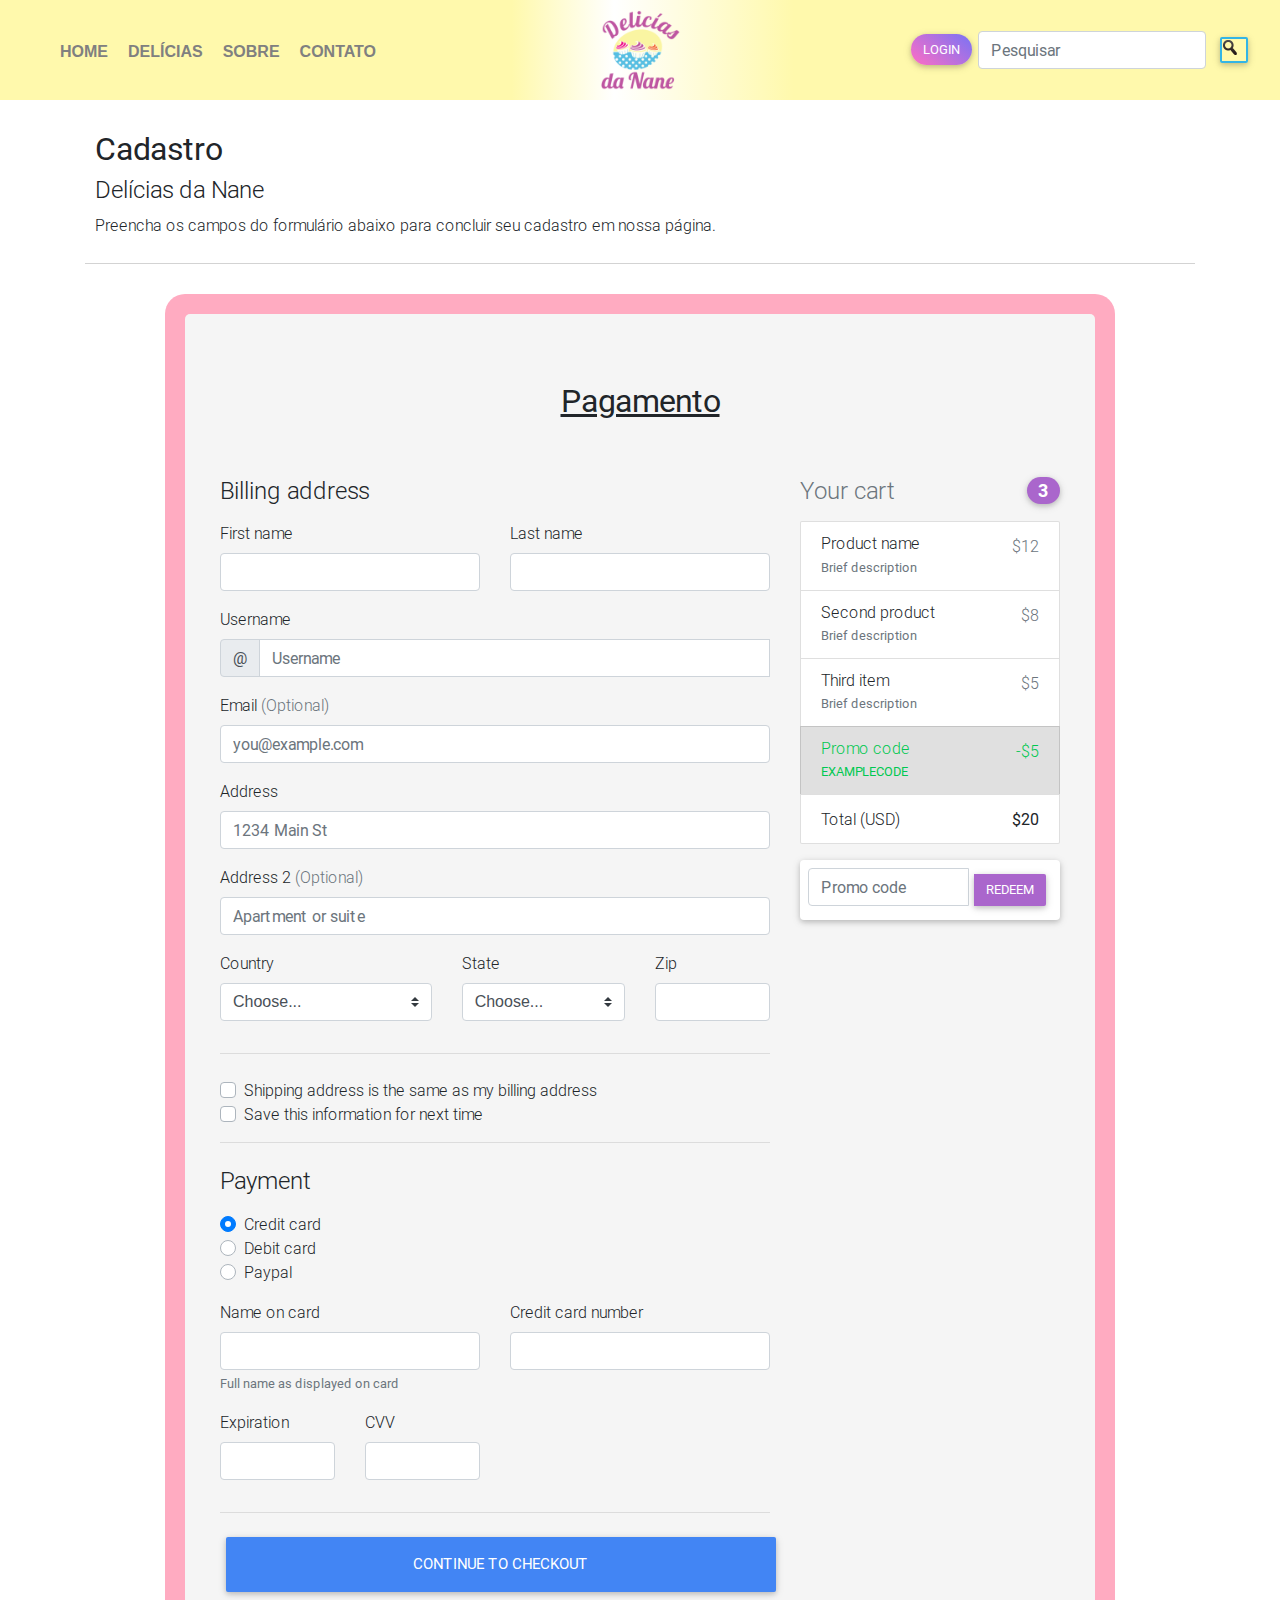
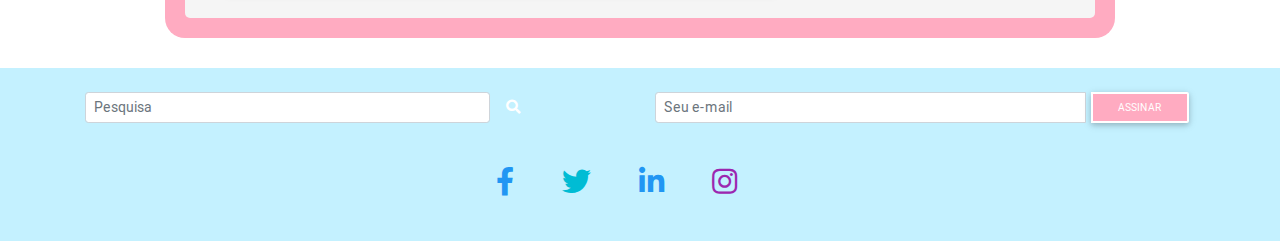
==== WebPage/html/cadastro.html @ 66a76129 "Arquivos Iniciais" ====
<!DOCTYPE html>
<html lang="pt-br">

<head>
    <meta charset="UTF-8">
    <meta name="viewport" content="width=device-width, initial-scale=1.0">
    <meta http-equiv="X-UA-Compatible" content="ie=edge">
    <title>Delícias da Nane</title>
    <link rel="stylesheet" href="../CSS/reset.css">
    <link rel="stylesheet" href="../CSS/pagamento.css">
    <link rel="stylesheet" href="https://use.fontawesome.com/releases/v5.8.2/css/all.css">
    <link rel="stylesheet" href="../CSS/bootstrap.min.css">
    <link rel="stylesheet" href="../CSS/mdb.min.css">
    <link rel="stylesheet" href="../CSS/style.css">
</head>

<body>
    <header class="transition">

        <div class="navegacao">
            <ul class="menu clearfix">
                <li><a href="#home">home</a></li>
                <li><a href="delicias.html">Delícias</a>
                    <!-- Nível 1 -->
                    <!-- submenu -->
                    <ul class="sub-menu clearfix">
                        <li><a href="#">Bolos de Corte</a></li>
                        <li><a href="#">Bolos de Pote</a>
                            <!-- Nível 2 -->
                            <!-- submenu do submenu -->
                            <ul class="sub-menu">
                                <li><a href="#">Tradicionais</a>
                                    <!-- Nível 3 -->
                                    <!-- submenu do submenu do submenu -->
                                    <ul class="sub-menu">
                                        <li><a href="#">beijinho</a></li>
                                        <li><a href="#">Brigadeiro</a></li>
                                        <li><a href="#">churros</a></li>
                                        <li><a href="#">danette</a></li>
                                        <li><a href="#">limão</a></li>
                                        <li><a href="#">limão c/ brigadeiro</a></li>
                                        <li><a href="#">maracujá</a></li>
                                        <li><a href="#">paçoca</a></li>
                                        <li><a href="#">paçoca c/ brigadeiro</a></li>
                                        <li><a href="#">prestígio</a></li>
                                    </ul><!-- submenu do submenu do submenu -->
                                </li>
                                <li><a href="#">Premium</a>
                                    <!-- Nível 3 -->
                                    <!-- submenu do submenu do submenu -->
                                    <ul class="sub-menu">
                                        <li><a href="#">Abacaxi c/ coco</a></li>
                                        <li><a href="#">banana caramelada</a></li>
                                        <li><a href="#">floresta negra</a></li>
                                        <li><a href="#">maracujá c/ chantilly</a></li>
                                        <li><a href="#">morango c/ nutella</a></li>
                                        <li><a href="#">ninho c/ morango</a></li>
                                        <li><a href="#">ninho c/ nutella</a></li>
                                        <li><a href="#">nutella c/ m&ms</a></li>
                                        <li><a href="#">oreo</a></li>
                                        <li><a href="#">ovomaltine</a></li>
                                    </ul><!-- submenu do submenu do submenu -->
                                </li>
                            </ul><!-- submenu do submenu -->
                        </li>
                        <li><a href="#">cupcakes</a></li>
                        <li><a href="#">docinhos</a></li>
                    </ul><!-- submenu -->
                </li>
                <li><a href="#sobre">sobre</a></li>
                <li><a href="#">contato</a></li>
            </ul>
        </div>
        <div class="logo">
            <figure>
                <img src="../img/Logo.png" alt="Logo Delícias da Nane">
            </figure>
        </div>
        <section class="busca">
            <nav class="navbar navbar-light">
                <!-- Modal -->
                <div class="modal fade" id="elegantModalForm" tabindex="-1" role="dialog" aria-labelledby="myModalLabel"
                    aria-hidden="true">
                    <div class="modal-dialog" role="document">
                        <!--Content-->
                        <div class="modal-content form-elegant">
                            <!--Header-->
                            <div class="modal-header text-center">
                                <h3 class="modal-title w-100 dark-grey-text font-weight-bold my-3" id="myModalLabel">
                                    <strong>Sign in</strong></h3>
                                <button type="button" class="close" data-dismiss="modal" aria-label="Close">
                                    <span aria-hidden="true">&times;</span>
                                </button>
                            </div>
                            <!--Body-->
                            <div class="modal-body mx-4">
                                <!--Body-->
                                <div class="md-form mb-5">
                                    <input type="email" id="Form-email1" class="form-control validate">
                                    <label data-error="wrong" data-success="right" for="Form-email1">Your email</label>
                                </div>

                                <div class="md-form pb-3">
                                    <input type="password" id="Form-pass1" class="form-control validate">
                                    <label data-error="wrong" data-success="right" for="Form-pass1">Your
                                        password</label>
                                    <p class="font-small blue-text d-flex justify-content-end">Forgot<a href="#"
                                            class="blue-text ml-1">Password?</a></p>
                                </div>

                                <div class="text-center mb-3">
                                    <button type="button"
                                        class="btn purple-gradient btn-block btn-rounded z-depth-1a">Sign in</button>
                                </div>
                                <p class="font-small dark-grey-text text-right d-flex justify-content-center mb-3 pt-2">
                                    or Sign in with:</p>

                                <div class="row my-3 d-flex justify-content-center">
                                    <!--Facebook-->
                                    <button type="button" class="btn btn-white btn-rounded mr-md-3 z-depth-1a"><i
                                            class="fab fa-facebook-f text-center"></i></button>
                                    <!--Twitter-->
                                    <button type="button" class="btn btn-white btn-rounded mr-md-3 z-depth-1a"><i
                                            class="fab fa-twitter"></i></button>
                                    <!--Google +-->
                                    <button type="button" class="btn btn-white btn-rounded z-depth-1a"><i
                                            class="fab fa-google-plus-g"></i></button>
                                </div>
                            </div>
                            <!--Footer-->
                            <div class="modal-footer mx-5 pt-3 mb-1">
                                <p class="font-small grey-text d-flex justify-content-end">Not a member? <a href="#"
                                        class="blue-text ml-1"> Sign Up</a></p>
                            </div>
                        </div>
                        <!--/.Content-->
                    </div>
                </div>
                <!-- Modal -->

                <div class="text-center">
                    <a href="" class="btn purple-gradient btn-rounded" data-toggle="modal"
                        data-target="#elegantModalForm">login</a>
                </div>


                <!--purple-gradient-->


                <form class="form-inline">
                    <input class="form-control mr-sm-2" type="search" placeholder="Pesquisar" aria-label="Pesquisar">
                    <button class="btn  btn-outline-info" type="submit">Pesquisar</button>
                </form>
            </nav>
        </section>
    </header>



    <div id="home" class="container">

        <div id="tituloProdutos">
            <h2><b>Cadastro</b></h2>
            <h4>Delícias da Nane</h4>
            <p>Preencha os campos do formulário abaixo para concluir seu cadastro em nossa página.</p>
        </div>

        <div class="contato">
            <div id="contatoBg">
                <div class="container">
                    <div class="py-5 text-center">
                        <h2><u><b>Pagamento</b></u></h2>
                    </div>

                    <div class="row">
                        <div class="col-md-4 order-md-2 mb-4">
                            <h4 class="d-flex justify-content-between align-items-center mb-3">
                                <span class="text-muted">Your cart</span>
                                <span class="badge badge-secondary badge-pill">3</span>
                            </h4>
                            <ul class="list-group mb-3">
                                <li class="list-group-item d-flex justify-content-between lh-condensed">
                                    <div>
                                        <h6 class="my-0">Product name</h6>
                                        <small class="text-muted">Brief description</small>
                                    </div>
                                    <span class="text-muted">$12</span>
                                </li>
                                <li class="list-group-item d-flex justify-content-between lh-condensed">
                                    <div>
                                        <h6 class="my-0">Second product</h6>
                                        <small class="text-muted">Brief description</small>
                                    </div>
                                    <span class="text-muted">$8</span>
                                </li>
                                <li class="list-group-item d-flex justify-content-between lh-condensed">
                                    <div>
                                        <h6 class="my-0">Third item</h6>
                                        <small class="text-muted">Brief description</small>
                                    </div>
                                    <span class="text-muted">$5</span>
                                </li>
                                <li class="list-group-item d-flex justify-content-between bg-light">
                                    <div class="text-success">
                                        <h6 class="my-0">Promo code</h6>
                                        <small>EXAMPLECODE</small>
                                    </div>
                                    <span class="text-success">-$5</span>
                                </li>
                                <li class="list-group-item d-flex justify-content-between">
                                    <span>Total (USD)</span>
                                    <strong>$20</strong>
                                </li>
                            </ul>

                            <form class="card p-2">
                                <div class="input-group">
                                    <input type="text" class="form-control" placeholder="Promo code">
                                    <div class="input-group-append">
                                        <button type="submit" class="btn btn-secondary">Redeem</button>
                                    </div>
                                </div>
                            </form>
                        </div>
                        <div class="col-md-8 order-md-1">
                            <h4 class="mb-3">Billing address</h4>
                            <form class="needs-validation" novalidate="">
                                <div class="row">
                                    <div class="col-md-6 mb-3">
                                        <label for="firstName">First name</label>
                                        <input type="text" class="form-control" id="firstName" placeholder="" value=""
                                            required="">
                                        <div class="invalid-feedback">
                                            Valid first name is required.
                                        </div>
                                    </div>
                                    <div class="col-md-6 mb-3">
                                        <label for="lastName">Last name</label>
                                        <input type="text" class="form-control" id="lastName" placeholder="" value=""
                                            required="">
                                        <div class="invalid-feedback">
                                            Valid last name is required.
                                        </div>
                                    </div>
                                </div>

                                <div class="mb-3">
                                    <label for="username">Username</label>
                                    <div class="input-group">
                                        <div class="input-group-prepend">
                                            <span class="input-group-text">@</span>
                                        </div>
                                        <input type="text" class="form-control" id="username" placeholder="Username"
                                            required="">
                                        <div class="invalid-feedback" style="width: 100%;">
                                            Your username is required.
                                        </div>
                                    </div>
                                </div>

                                <div class="mb-3">
                                    <label for="email">Email <span class="text-muted">(Optional)</span></label>
                                    <input type="email" class="form-control" id="email" placeholder="you@example.com">
                                    <div class="invalid-feedback">
                                        Please enter a valid email address for shipping updates.
                                    </div>
                                </div>

                                <div class="mb-3">
                                    <label for="address">Address</label>
                                    <input type="text" class="form-control" id="address" placeholder="1234 Main St"
                                        required="">
                                    <div class="invalid-feedback">
                                        Please enter your shipping address.
                                    </div>
                                </div>

                                <div class="mb-3">
                                    <label for="address2">Address 2 <span class="text-muted">(Optional)</span></label>
                                    <input type="text" class="form-control" id="address2"
                                        placeholder="Apartment or suite">
                                </div>

                                <div class="row">
                                    <div class="col-md-5 mb-3">
                                        <label for="country">Country</label>
                                        <select class="custom-select d-block w-100" id="country" required="">
                                            <option value="">Choose...</option>
                                            <option>United States</option>
                                        </select>
                                        <div class="invalid-feedback">
                                            Please select a valid country.
                                        </div>
                                    </div>
                                    <div class="col-md-4 mb-3">
                                        <label for="state">State</label>
                                        <select class="custom-select d-block w-100" id="state" required="">
                                            <option value="">Choose...</option>
                                            <option>California</option>
                                        </select>
                                        <div class="invalid-feedback">
                                            Please provide a valid state.
                                        </div>
                                    </div>
                                    <div class="col-md-3 mb-3">
                                        <label for="zip">Zip</label>
                                        <input type="text" class="form-control" id="zip" placeholder="" required="">
                                        <div class="invalid-feedback">
                                            Zip code required.
                                        </div>
                                    </div>
                                </div>
                                <hr class="mb-4">
                                <div class="custom-control custom-checkbox">
                                    <input type="checkbox" class="custom-control-input" id="same-address">
                                    <label class="custom-control-label" for="same-address">Shipping address is the same
                                        as my billing address</label>
                                </div>
                                <div class="custom-control custom-checkbox">
                                    <input type="checkbox" class="custom-control-input" id="save-info">
                                    <label class="custom-control-label" for="save-info">Save this information for next
                                        time</label>
                                </div>
                                <hr class="mb-4">

                                <h4 class="mb-3">Payment</h4>

                                <div class="d-block my-3">
                                    <div class="custom-control custom-radio">
                                        <input id="credit" name="paymentMethod" type="radio"
                                            class="custom-control-input" checked="" required="">
                                        <label class="custom-control-label" for="credit">Credit card</label>
                                    </div>
                                    <div class="custom-control custom-radio">
                                        <input id="debit" name="paymentMethod" type="radio" class="custom-control-input"
                                            required="">
                                        <label class="custom-control-label" for="debit">Debit card</label>
                                    </div>
                                    <div class="custom-control custom-radio">
                                        <input id="paypal" name="paymentMethod" type="radio"
                                            class="custom-control-input" required="">
                                        <label class="custom-control-label" for="paypal">Paypal</label>
                                    </div>
                                </div>
                                <div class="row">
                                    <div class="col-md-6 mb-3">
                                        <label for="cc-name">Name on card</label>
                                        <input type="text" class="form-control" id="cc-name" placeholder="" required="">
                                        <small class="text-muted">Full name as displayed on card</small>
                                        <div class="invalid-feedback">
                                            Name on card is required
                                        </div>
                                    </div>
                                    <div class="col-md-6 mb-3">
                                        <label for="cc-number">Credit card number</label>
                                        <input type="text" class="form-control" id="cc-number" placeholder=""
                                            required="">
                                        <div class="invalid-feedback">
                                            Credit card number is required
                                        </div>
                                    </div>
                                </div>
                                <div class="row">
                                    <div class="col-md-3 mb-3">
                                        <label for="cc-expiration">Expiration</label>
                                        <input type="text" class="form-control" id="cc-expiration" placeholder=""
                                            required="">
                                        <div class="invalid-feedback">
                                            Expiration date required
                                        </div>
                                    </div>
                                    <div class="col-md-3 mb-3">
                                        <label for="cc-expiration">CVV</label>
                                        <input type="text" class="form-control" id="cc-cvv" placeholder="" required="">
                                        <div class="invalid-feedback">
                                            Security code required
                                        </div>
                                    </div>
                                </div>
                                <hr class="mb-4">
                                <button class="btn btn-primary btn-lg btn-block" type="submit">Continue to
                                    checkout</button>
                            </form>
                        </div>
                    </div>
                </div>
            </div>
        </div>
    </div>



    <!--INÍCIO CÓDIGO FOOTER-->
    <footer class="page-footer font-small pt-4">

        <!-- Footer Elements -->
        <div class="container">
            <!--Grid row-->
            <div class="row">
                <!--Grid column-->
                <div class="col-md-6 mb-4">
                    <!-- Form -->
                    <form class="form-inline">
                        <input class="form-control form-control-sm mr-3 w-75" type="text" placeholder="Pesquisa"
                            aria-label="Search">
                        <i class="fas fa-search" aria-hidden="true"></i>
                    </form>
                    <!-- Form -->
                </div>
                <!--Grid column-->

                <!--Grid column-->
                <div class="col-md-6 mb-4">

                    <form class="input-group">
                        <input type="text" class="form-control form-control-sm" placeholder="Seu e-mail"
                            aria-label="Your email" aria-describedby="basic-addon2">
                        <div class="input-group-append">
                            <button class="btn btn-sm btn-outline-white my-0" type="button">Assinar</button>
                        </div>
                    </form>
                </div>
                <!--Grid column-->
            </div>
            <!--Grid row-->
            <!-- Grid row-->
            <div class="row">

                <!-- Grid column -->
                <div class="col-md-12">
                    <div class="mb-5 flex-center">

                        <!-- Facebook -->
                        <a class="fb-ic">
                            <i class="fab fa-facebook-f fa-lg blue-text mr-md-5 mr-3 fa-2x"> </i>
                        </a>
                        <!-- Twitter -->
                        <a class="tw-ic">
                            <i class="fab fa-twitter fa-lg cyan-text mr-md-5 mr-3 fa-2x"> </i>
                        </a>
                        <!--Linkedin -->
                        <a class="li-ic">
                            <i class="fab fa-linkedin-in fa-lg blue-text mr-md-5 mr-3 fa-2x"> </i>
                        </a>
                        <!--Instagram-->
                        <a class="ins-ic">
                            <i class="fab fa-instagram fa-lg purple-text mr-md-5 mr-3 fa-2x"> </i>
                        </a>
                    </div>
                </div>
                <!-- Grid column -->

            </div>
            <!-- Grid row-->

        </div>
        <!-- Footer Elements -->

    </footer>






</body>



<script src="../JavaScript/jquery-3.4.1.min.js"></script>
<script src="../JavaScript/popper.js"></script>
<script src="../JavaScript/bootstrap.min.js"></script>
<script src="../JavaScript/mdb.min.js"></script>
<script src="../JavaScript/scritp-index.js"></script>


</html>
---- WebPage/CSS/pagamento.css ----
body{
    margin: 0;
    padding: 0;
    height: 100%;
    text-align: center;
}

header{
    width: 100%;
    height: 100px;
    position: fixed;
    top: 0;
    z-index: 10;
    background: linear-gradient(90deg, #FFF9AC 40%, #FFFFFF 48%, #FFF9AC 62%);
}

.navegacao{
    width: 40%;
    height: 40px;
    margin-top: 30px;
    padding-left: 50px;
    float: left;
    display: flex;
    
} 

.logo{
    width: 20%;
    text-align: center;
    float: left;
}

.logo img{
    max-height: 100px;
}

.menu, .sub-menu {
    margin: 0;
    padding: 0;
    z-index: 6;
}

.clearfix:after{
    content: '.';
    display: block;
    clear: both;
    height: 0;
    line-height: 0;
    font-size: 0;
    visibility: hidden;
    overflow: hidden;
}

.menu,
.sub-menu {
    list-style: none;
}
.sub-menu {
    background: white;
}
.menu a {
    text-decoration: none;
    display: block;
    padding: 10px;
    color: gray;
    font-family: 'Trebuchet MS', Arial, sans-serif;
    font-size: 16px;
    text-transform: uppercase;
    font-weight: 700;
    border-radius: 10px;
}
.menu li {
    position: relative;
}
.menu > li {
    float: left;
}
.menu > li:hover {
    background: #C4F1FF;
    border-radius: 10px;
}
.menu li:hover > .sub-menu {
    display: block;
    border-radius: 10px;
}
.sub-menu {
    display: none;
    position: absolute;
    min-width: 150px;
}
.sub-menu li:hover {
    background: #C4F1FF;
    border-radius: 10px;
}
.sub-menu .sub-menu {
    top: 0;
    left: 100%;
}

.sub-menu .sub-menu li:hover {
    background: #FFABC1;;
    border-radius: 10px;
}


.busca{
    font-weight: bold;
    text-transform: uppercase;
    margin-right: 10px;
    margin-top: 20px;
    float: right;
    display: flex;
}

.busca form button {
    /* adicionando imagem */
    background-image: url(../img/icones/busca.png);
    background-repeat: no-repeat;
    border: none;
    /* tamanho da imagem */
    width: 20px;
    height: 20px;
    /* imagem replacement */
    text-indent: -9999px;
}

.buscar  nav{
    box-shadow: none;
}

.corpo{
    width: 100%;
    height: auto;
    text-align: center;
    display: block;
    position: relative;  
}

#tituloProdutos{
    width: 100%;
    border-bottom: solid 1px lightgray;
    margin: 120px 0 30px 0;
    padding: 10px;
    position: relative;
}

.contato{
    padding: 20px;
    border-radius: 20px;
    background-color: #FFABC1;
    text-align: center;
    position: relative;
    margin: 30px 80px;
}

#contatoBg{
    width: 100%;
    padding: 20px;
    background-color: whitesmoke;
    border-radius: 5px;
}

.container{
    text-align: left;
}

/* INICIO CÓDIGO FOOTER*/
footer{
    width: 100%;
    background-color: #C4F1FF;
    clear: both;
    padding: 20px 0;
}

footer img{
    max-width: 100px;
}
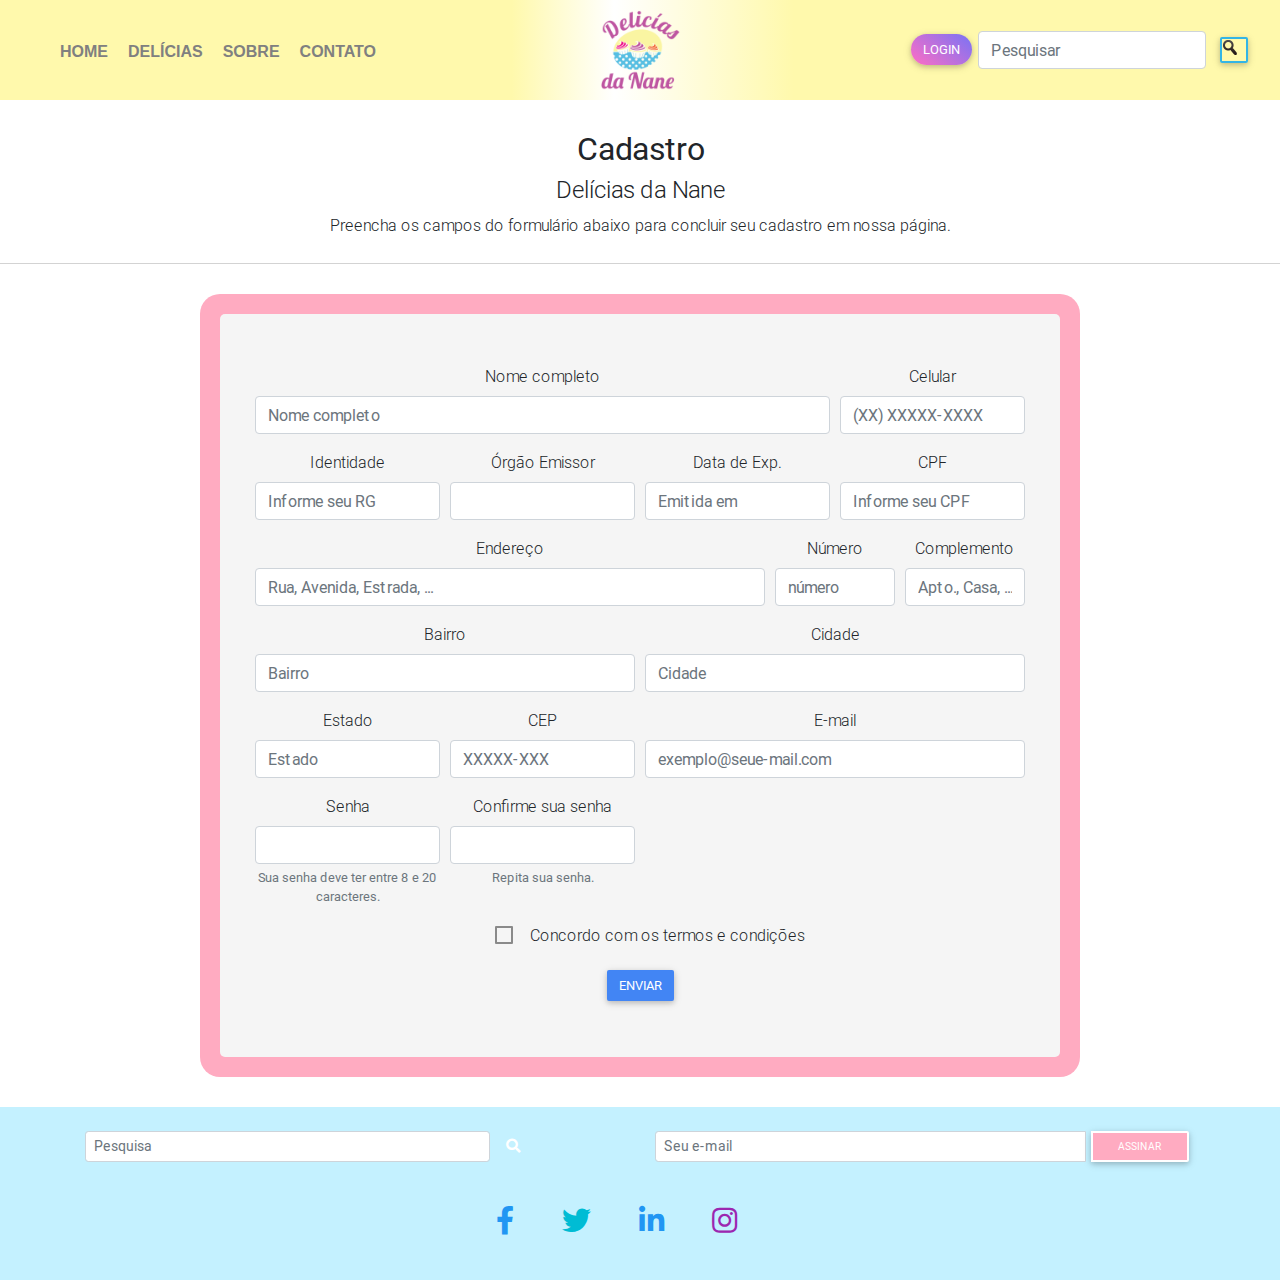
==== commit 33620477: "Conclusão página cadastro" ====
--- a/WebPage/html/cadastro.html
+++ b/WebPage/html/cadastro.html
@@ -7,7 +7,7 @@
     <meta http-equiv="X-UA-Compatible" content="ie=edge">
     <title>Delícias da Nane</title>
     <link rel="stylesheet" href="../CSS/reset.css">
-    <link rel="stylesheet" href="../CSS/pagamento.css">
+    <link rel="stylesheet" href="../CSS/cadastro.css">
     <link rel="stylesheet" href="https://use.fontawesome.com/releases/v5.8.2/css/all.css">
     <link rel="stylesheet" href="../CSS/bootstrap.min.css">
     <link rel="stylesheet" href="../CSS/mdb.min.css">
@@ -157,232 +157,203 @@
 
 
 
-    <div id="home" class="container">
-
-        <div id="tituloProdutos">
+    <div id="home" class="corpo">
+
+        <div id="tituloCadastro">
             <h2><b>Cadastro</b></h2>
             <h4>Delícias da Nane</h4>
             <p>Preencha os campos do formulário abaixo para concluir seu cadastro em nossa página.</p>
         </div>
 
-        <div class="contato">
-            <div id="contatoBg">
+        <div class="cadastro">
+            <div id="cadastroBg">
                 <div class="container">
-                    <div class="py-5 text-center">
-                        <h2><u><b>Pagamento</b></u></h2>
-                    </div>
-
-                    <div class="row">
-                        <div class="col-md-4 order-md-2 mb-4">
-                            <h4 class="d-flex justify-content-between align-items-center mb-3">
-                                <span class="text-muted">Your cart</span>
-                                <span class="badge badge-secondary badge-pill">3</span>
-                            </h4>
-                            <ul class="list-group mb-3">
-                                <li class="list-group-item d-flex justify-content-between lh-condensed">
-                                    <div>
-                                        <h6 class="my-0">Product name</h6>
-                                        <small class="text-muted">Brief description</small>
-                                    </div>
-                                    <span class="text-muted">$12</span>
-                                </li>
-                                <li class="list-group-item d-flex justify-content-between lh-condensed">
-                                    <div>
-                                        <h6 class="my-0">Second product</h6>
-                                        <small class="text-muted">Brief description</small>
-                                    </div>
-                                    <span class="text-muted">$8</span>
-                                </li>
-                                <li class="list-group-item d-flex justify-content-between lh-condensed">
-                                    <div>
-                                        <h6 class="my-0">Third item</h6>
-                                        <small class="text-muted">Brief description</small>
-                                    </div>
-                                    <span class="text-muted">$5</span>
-                                </li>
-                                <li class="list-group-item d-flex justify-content-between bg-light">
-                                    <div class="text-success">
-                                        <h6 class="my-0">Promo code</h6>
-                                        <small>EXAMPLECODE</small>
-                                    </div>
-                                    <span class="text-success">-$5</span>
-                                </li>
-                                <li class="list-group-item d-flex justify-content-between">
-                                    <span>Total (USD)</span>
-                                    <strong>$20</strong>
-                                </li>
-                            </ul>
-
-                            <form class="card p-2">
-                                <div class="input-group">
-                                    <input type="text" class="form-control" placeholder="Promo code">
-                                    <div class="input-group-append">
-                                        <button type="submit" class="btn btn-secondary">Redeem</button>
-                                    </div>
-                                </div>
-                            </form>
-                        </div>
-                        <div class="col-md-8 order-md-1">
-                            <h4 class="mb-3">Billing address</h4>
-                            <form class="needs-validation" novalidate="">
-                                <div class="row">
-                                    <div class="col-md-6 mb-3">
-                                        <label for="firstName">First name</label>
-                                        <input type="text" class="form-control" id="firstName" placeholder="" value=""
-                                            required="">
-                                        <div class="invalid-feedback">
-                                            Valid first name is required.
-                                        </div>
-                                    </div>
-                                    <div class="col-md-6 mb-3">
-                                        <label for="lastName">Last name</label>
-                                        <input type="text" class="form-control" id="lastName" placeholder="" value=""
-                                            required="">
-                                        <div class="invalid-feedback">
-                                            Valid last name is required.
-                                        </div>
-                                    </div>
-                                </div>
-
-                                <div class="mb-3">
-                                    <label for="username">Username</label>
-                                    <div class="input-group">
-                                        <div class="input-group-prepend">
-                                            <span class="input-group-text">@</span>
-                                        </div>
-                                        <input type="text" class="form-control" id="username" placeholder="Username"
-                                            required="">
-                                        <div class="invalid-feedback" style="width: 100%;">
-                                            Your username is required.
-                                        </div>
-                                    </div>
-                                </div>
-
-                                <div class="mb-3">
-                                    <label for="email">Email <span class="text-muted">(Optional)</span></label>
-                                    <input type="email" class="form-control" id="email" placeholder="you@example.com">
-                                    <div class="invalid-feedback">
-                                        Please enter a valid email address for shipping updates.
-                                    </div>
-                                </div>
-
-                                <div class="mb-3">
-                                    <label for="address">Address</label>
-                                    <input type="text" class="form-control" id="address" placeholder="1234 Main St"
-                                        required="">
-                                    <div class="invalid-feedback">
-                                        Please enter your shipping address.
-                                    </div>
-                                </div>
-
-                                <div class="mb-3">
-                                    <label for="address2">Address 2 <span class="text-muted">(Optional)</span></label>
-                                    <input type="text" class="form-control" id="address2"
-                                        placeholder="Apartment or suite">
-                                </div>
-
-                                <div class="row">
-                                    <div class="col-md-5 mb-3">
-                                        <label for="country">Country</label>
-                                        <select class="custom-select d-block w-100" id="country" required="">
-                                            <option value="">Choose...</option>
-                                            <option>United States</option>
-                                        </select>
-                                        <div class="invalid-feedback">
-                                            Please select a valid country.
-                                        </div>
-                                    </div>
-                                    <div class="col-md-4 mb-3">
-                                        <label for="state">State</label>
-                                        <select class="custom-select d-block w-100" id="state" required="">
-                                            <option value="">Choose...</option>
-                                            <option>California</option>
-                                        </select>
-                                        <div class="invalid-feedback">
-                                            Please provide a valid state.
-                                        </div>
-                                    </div>
-                                    <div class="col-md-3 mb-3">
-                                        <label for="zip">Zip</label>
-                                        <input type="text" class="form-control" id="zip" placeholder="" required="">
-                                        <div class="invalid-feedback">
-                                            Zip code required.
-                                        </div>
-                                    </div>
-                                </div>
-                                <hr class="mb-4">
-                                <div class="custom-control custom-checkbox">
-                                    <input type="checkbox" class="custom-control-input" id="same-address">
-                                    <label class="custom-control-label" for="same-address">Shipping address is the same
-                                        as my billing address</label>
-                                </div>
-                                <div class="custom-control custom-checkbox">
-                                    <input type="checkbox" class="custom-control-input" id="save-info">
-                                    <label class="custom-control-label" for="save-info">Save this information for next
-                                        time</label>
-                                </div>
-                                <hr class="mb-4">
-
-                                <h4 class="mb-3">Payment</h4>
-
-                                <div class="d-block my-3">
-                                    <div class="custom-control custom-radio">
-                                        <input id="credit" name="paymentMethod" type="radio"
-                                            class="custom-control-input" checked="" required="">
-                                        <label class="custom-control-label" for="credit">Credit card</label>
-                                    </div>
-                                    <div class="custom-control custom-radio">
-                                        <input id="debit" name="paymentMethod" type="radio" class="custom-control-input"
-                                            required="">
-                                        <label class="custom-control-label" for="debit">Debit card</label>
-                                    </div>
-                                    <div class="custom-control custom-radio">
-                                        <input id="paypal" name="paymentMethod" type="radio"
-                                            class="custom-control-input" required="">
-                                        <label class="custom-control-label" for="paypal">Paypal</label>
-                                    </div>
-                                </div>
-                                <div class="row">
-                                    <div class="col-md-6 mb-3">
-                                        <label for="cc-name">Name on card</label>
-                                        <input type="text" class="form-control" id="cc-name" placeholder="" required="">
-                                        <small class="text-muted">Full name as displayed on card</small>
-                                        <div class="invalid-feedback">
-                                            Name on card is required
-                                        </div>
-                                    </div>
-                                    <div class="col-md-6 mb-3">
-                                        <label for="cc-number">Credit card number</label>
-                                        <input type="text" class="form-control" id="cc-number" placeholder=""
-                                            required="">
-                                        <div class="invalid-feedback">
-                                            Credit card number is required
-                                        </div>
-                                    </div>
-                                </div>
-                                <div class="row">
-                                    <div class="col-md-3 mb-3">
-                                        <label for="cc-expiration">Expiration</label>
-                                        <input type="text" class="form-control" id="cc-expiration" placeholder=""
-                                            required="">
-                                        <div class="invalid-feedback">
-                                            Expiration date required
-                                        </div>
-                                    </div>
-                                    <div class="col-md-3 mb-3">
-                                        <label for="cc-expiration">CVV</label>
-                                        <input type="text" class="form-control" id="cc-cvv" placeholder="" required="">
-                                        <div class="invalid-feedback">
-                                            Security code required
-                                        </div>
-                                    </div>
-                                </div>
-                                <hr class="mb-4">
-                                <button class="btn btn-primary btn-lg btn-block" type="submit">Continue to
-                                    checkout</button>
-                            </form>
-                        </div>
-                    </div>
+                    <form class="needs-validation" novalidate>
+                        <div class="form-row">
+                            <div class="col-md-9 mb-3">
+                                <label for="validationCustom01">Nome completo</label>
+                                <input type="text" class="form-control" id="validationCustom01"
+                                    placeholder="Nome completo" value="" required>
+                                <div class="valid-feedback">
+                                    Tudo certo!
+                                </div>
+                            </div>
+                            <div class="col-md-3 mb-3">
+                                <label for="validationCustom05">Celular</label>
+                                <input type="tel" class="form-control" id="validationCustom05"
+                                    placeholder="(XX) XXXXX-XXXX" required maxlength="15"
+                                    onkeyup="mascara(this, mtel);">
+                                <div class="invalid-feedback">
+                                    Por favor, informe um CEP válido.
+                                </div>
+                            </div>
+                        </div>
+                        <div class="form-row">
+                            <div class="col-md-3 mb-3">
+                                <label for="validationCustom01">Identidade</label>
+                                <input type="text" class="form-control" id="validationCustom01" maxlength="12"
+                                    placeholder="Informe seu RG" value="" onkeyup="mascara(this, mrg);" required>
+                                <div class="valid-feedback">
+                                    Tudo certo!
+                                </div>
+                            </div>
+                            <div class="col-md-3 mb-3">
+                                <label for="validationCustom01">Órgão Emissor</label>
+                                <input type="text" class="form-control" id="validationCustom01" maxlength="10" value=""
+                                    required>
+                                <div class="valid-feedback">
+                                    Tudo certo!
+                                </div>
+                            </div>
+                            <div class="col-md-3 mb-3">
+                                <label for="validationCustom05">Data de Exp.</label>
+                                <input type="tel" class="form-control" id="validationCustom05" placeholder="Emitida em"
+                                    required maxlength="10" onkeyup="mascara(this, mdata);">
+                                <div class="invalid-feedback">
+                                    Por favor, informe um CEP válido.
+                                </div>
+                            </div>
+                            <div class="col-md-3 mb-3">
+                                <label for="validationCustom05">CPF</label>
+                                <input type="tel" class="form-control" id="validationCustom05"
+                                    placeholder="Informe seu CPF" required maxlength="14"
+                                    onkeyup="mascara(this, mcpf);">
+                                <div class="invalid-feedback">
+                                    Por favor, informe um CPF válido.
+                                </div>
+                            </div>
+                        </div>
+                        <div class="form-row">
+                            <div class="col-md-8 mb-3">
+                                <label for="validationCustom01">Endereço</label>
+                                <input type="text" class="form-control" id="validationCustom01"
+                                    placeholder="Rua, Avenida, Estrada, ..." value="" required>
+                                <div class="valid-feedback">
+                                    Tudo certo!
+                                </div>
+                            </div>
+                            <div class="col-md-2 mb-3">
+                                <label for="validationCustom01">Número</label>
+                                <input type="text" class="form-control" id="validationCustom01" placeholder="número"
+                                    value="" required>
+                                <div class="valid-feedback">
+                                    Tudo certo!
+                                </div>
+                            </div>
+                            <div class="col-md-2 mb-3">
+                                <label for="validationCustom01">Complemento</label>
+                                <input type="text" class="form-control" id="validationCustom01"
+                                    placeholder="Apto., Casa, ..." value="" required>
+                                <div class="valid-feedback">
+                                    Tudo certo!
+                                </div>
+                            </div>
+                        </div>
+                        <div class="form-row">
+                            <div class="col-md-6 mb-3">
+                                <label for="validationCustom03">Bairro</label>
+                                <input type="text" class="form-control" id="validationCustom03" placeholder="Bairro"
+                                    required>
+                                <div class="invalid-feedback">
+                                    Por favor, informe seu bairro.
+                                </div>
+                            </div>
+                            <div class="col-md-6 mb-3">
+                                <label for="validationCustom03">Cidade</label>
+                                <input type="text" class="form-control" id="validationCustom03" placeholder="Cidade"
+                                    required>
+                                <div class="invalid-feedback">
+                                    Por favor, informe sua Cidade.
+                                </div>
+                            </div>
+                            <div class="col-md-3 mb-3">
+                                <label for="validationCustom03">Estado</label>
+                                <input type="text" class="form-control" id="validationCustom04" placeholder="Estado"
+                                    required>
+                                <div class="invalid-feedback">
+                                    Por favor, informe seu estado.
+                                </div>
+                            </div>
+                            <div class="col-md-3 mb-3">
+                                <label for="validationCustom05">CEP</label>
+                                <input type="text" class="form-control" id="validationCustom05" placeholder="XXXXX-XXX"
+                                    required onkeyup="mascara(this, mcep);" maxlength="9">
+                                <div class="invalid-feedback">
+                                    Por favor, informe um CEP válido.
+                                </div>
+                            </div>
+                            <div class="col-md-6 mb-3">
+                                <label for="validationCustom03">E-mail</label>
+                                <input type="text" class="form-control" id="validationCustom03"
+                                    placeholder="exemplo@seue-mail.com" required>
+                                <div class="invalid-feedback">
+                                    Por favor, informe um e-mail válido.
+                                </div>
+                            </div>
+                        </div>
+                        <div class="form-row">
+                            <div class="col-md-3 mb-3">
+                                <label for="validationCustom06">Senha</label>
+                                <input type="password" class="form-control" id="validationCustom06" minlength="8"
+                                    maxlength="20" required aria-describedby="passwordHelpBlock">
+                                <small id="passwordHelpBlock" class="form-text text-muted">
+                                    Sua senha deve ter entre 8 e 20 caracteres.
+                                </small>
+                                <div class="invalid-feedback">
+                                    Por favor, informe uma senha válida.
+                                </div>
+                            </div>
+                            <div class="col-md-3 mb-3">
+                                <label for="validationCustom06">Confirme sua senha</label>
+                                <input type="password" class="form-control" id="validationPassword5" minlength="8"
+                                    maxlength="20" required aria-describedby="passwordHelpBlock">
+                                <small id="passwordHelpBlock" class="form-text text-muted">
+                                    Repita sua senha.
+                                </small>
+                                <div class="invalid-feedback">
+                                    Por favor, informe uma senha válida.
+                                </div>
+                            </div>
+                        </div>
+                        <div class="form-group">
+                            <div class="form-check">
+                                <input class="form-check-input" type="checkbox" value="" id="invalidCheck" required>
+                                <label class="form-check-label" for="invalidCheck">
+                                    Concordo com os termos e condições
+                                </label>
+                                <div class="invalid-feedback">
+                                    Você deve concordar, antes de continuar.
+                                </div>
+                            </div>
+                        </div>
+                        <button class="btn btn-primary" type="submit">Enviar</button>
+                    </form>
+
+                    <script>
+                        // Exemplo de JavaScript inicial para desativar envios de formulário, se houver campos inválidos.
+                        (function () {
+                            'use strict';
+                            window.addEventListener('load', function () {
+                                // Pega todos os formulários que nós queremos aplicar estilos de validação Bootstrap personalizados.
+                                var forms = document.getElementsByClassName('needs-validation');
+                                // Faz um loop neles e evita o envio
+                                var validation = Array.prototype.filter.call(forms, function (form) {
+                                    form.addEventListener('submit', function (event) {
+                                        if (form.checkValidity() === false) {
+                                            event.preventDefault();
+                                            event.stopPropagation();
+                                        }
+                                        form.classList.add('was-validated');
+                                    }, false);
+                                });
+                            }, false);
+                        })();
+                    </script>
+
+
+
+
+
                 </div>
             </div>
         </div>
--- a/WebPage/CSS/cadastro.css
+++ b/WebPage/CSS/cadastro.css
@@ -0,0 +1,178 @@
+
+
+
+body{
+    margin: 0;
+    padding: 0;
+    height: 100%;
+    text-align: center;
+}
+
+header{
+    width: 100%;
+    height: 100px;
+    position: fixed;
+    top: 0;
+    z-index: 10;
+    background: linear-gradient(90deg, #FFF9AC 40%, #FFFFFF 48%, #FFF9AC 62%);
+}
+
+.navegacao{
+    width: 40%;
+    height: 40px;
+    margin-top: 30px;
+    padding-left: 50px;
+    float: left;
+    display: flex;
+    
+} 
+
+.logo{
+    width: 20%;
+    text-align: center;
+    float: left;
+}
+
+.logo img{
+    max-height: 100px;
+}
+
+.menu, .sub-menu {
+    margin: 0;
+    padding: 0;
+    z-index: 6;
+}
+
+.clearfix:after{
+    content: '.';
+    display: block;
+    clear: both;
+    height: 0;
+    line-height: 0;
+    font-size: 0;
+    visibility: hidden;
+    overflow: hidden;
+}
+
+.menu,
+.sub-menu {
+    list-style: none;
+}
+.sub-menu {
+    background: white;
+}
+.menu a {
+    text-decoration: none;
+    display: block;
+    padding: 10px;
+    color: gray;
+    font-family: 'Trebuchet MS', Arial, sans-serif;
+    font-size: 16px;
+    text-transform: uppercase;
+    font-weight: 700;
+    border-radius: 10px;
+}
+.menu li {
+    position: relative;
+}
+.menu > li {
+    float: left;
+}
+.menu > li:hover {
+    background: #C4F1FF;
+    border-radius: 10px;
+}
+.menu li:hover > .sub-menu {
+    display: block;
+    border-radius: 10px;
+}
+.sub-menu {
+    display: none;
+    position: absolute;
+    min-width: 150px;
+}
+.sub-menu li:hover {
+    background: #C4F1FF;
+    border-radius: 10px;
+}
+.sub-menu .sub-menu {
+    top: 0;
+    left: 100%;
+}
+
+.sub-menu .sub-menu li:hover {
+    background: #FFABC1;;
+    border-radius: 10px;
+}
+
+
+.busca{
+    font-weight: bold;
+    text-transform: uppercase;
+    margin-right: 10px;
+    margin-top: 20px;
+    float: right;
+    display: flex;
+}
+
+.busca form button {
+    /* adicionando imagem */
+    background-image: url(../img/icones/busca.png);
+    background-repeat: no-repeat;
+    border: none;
+    /* tamanho da imagem */
+    width: 20px;
+    height: 20px;
+    /* imagem replacement */
+    text-indent: -9999px;
+}
+
+.buscar  nav{
+    box-shadow: none;
+}
+
+.corpo{
+    width: 100%;
+    height: auto;
+    text-align: center;
+    display: block;
+    position: relative;  
+}
+
+#tituloCadastro{
+    width: 100%;
+    border-bottom: solid 1px lightgray;
+    margin: 120px 0 30px 0;
+    padding: 10px;
+    position: relative;
+}
+
+.cadastro{
+    width: auto;
+    padding: 20px;
+    border-radius: 20px;
+    background-color: #FFABC1;
+    text-align: center;
+    position: relative;
+    margin: 30px 200px;
+
+}
+
+#cadastroBg{
+    width: auto;
+    padding: 50px 20px;
+    background-color: whitesmoke;
+    border-radius: 5px;
+}
+
+/* INICIO CÓDIGO FOOTER*/
+footer{
+    width: 100%;
+    background-color: #C4F1FF;
+    clear: both;
+    padding: 20px 0;
+}
+
+footer img{
+    max-width: 100px;
+}
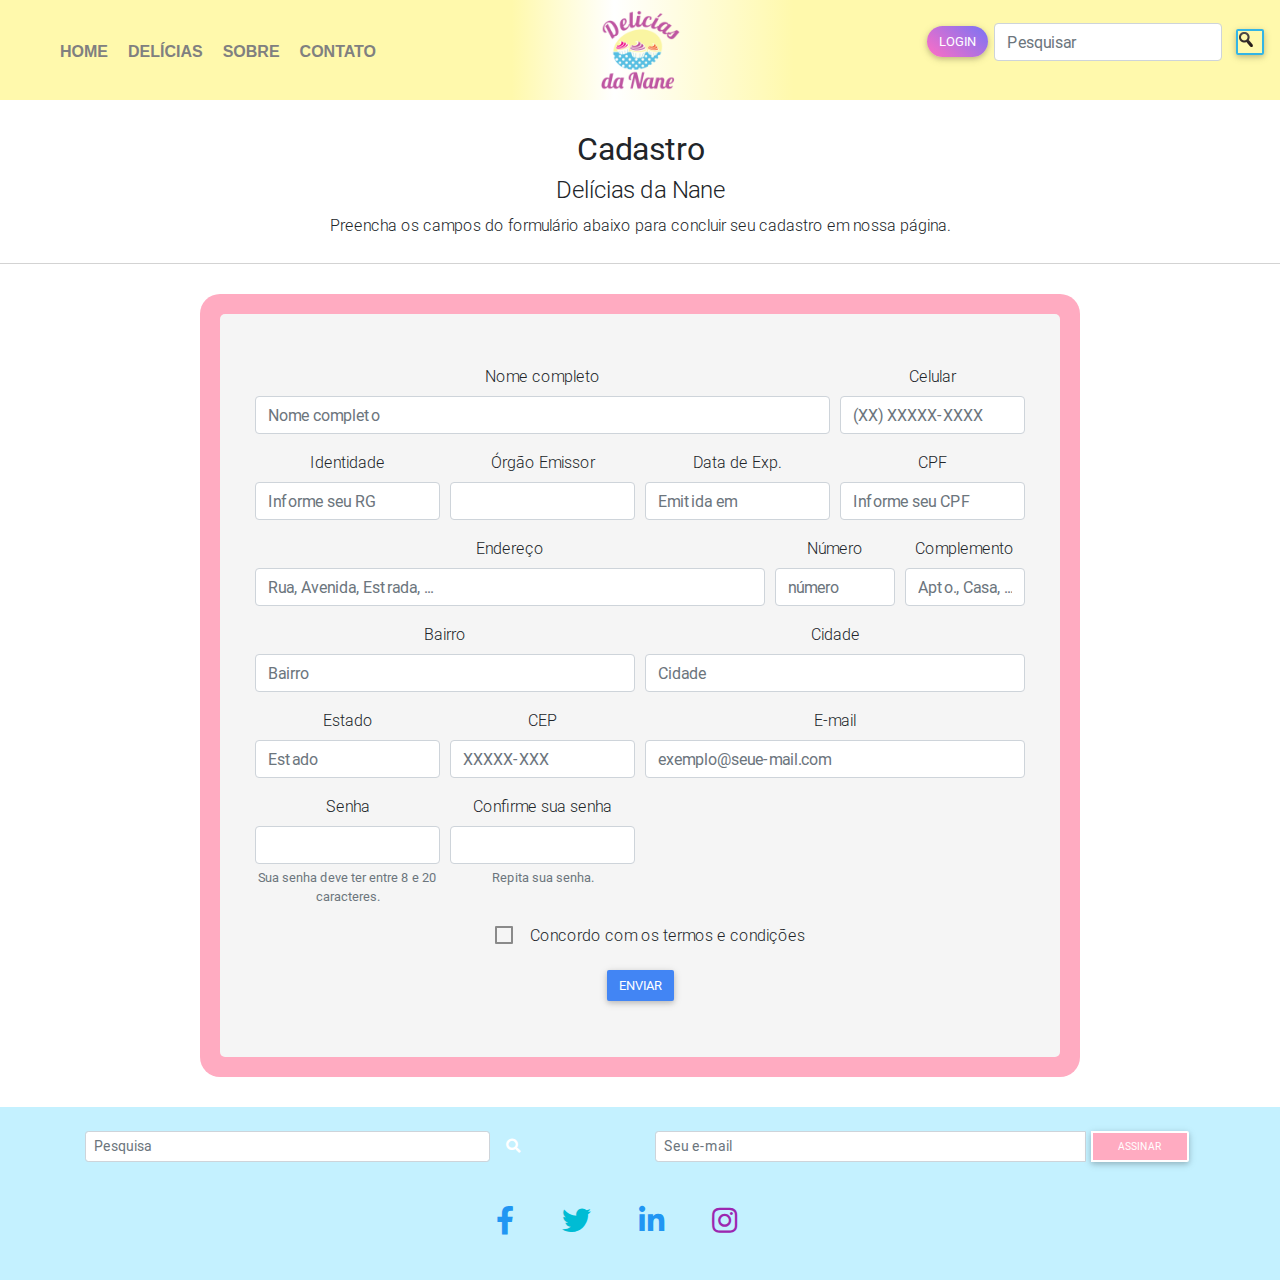
==== commit 6b28e3ac: "Atualização de imagens / Página Produtos" ====
--- a/WebPage/html/cadastro.html
+++ b/WebPage/html/cadastro.html
@@ -19,7 +19,7 @@
 
         <div class="navegacao">
             <ul class="menu clearfix">
-                <li><a href="#home">home</a></li>
+                <li><a href="../html/home.html">home</a></li>
                 <li><a href="delicias.html">Delícias</a>
                     <!-- Nível 1 -->
                     <!-- submenu -->
@@ -67,8 +67,8 @@
                         <li><a href="#">docinhos</a></li>
                     </ul><!-- submenu -->
                 </li>
-                <li><a href="#sobre">sobre</a></li>
-                <li><a href="#">contato</a></li>
+                <li><a href="home.html#sobre">sobre</a></li>
+                <li><a href="home.html#contato">contato</a></li>
             </ul>
         </div>
         <div class="logo">
@@ -77,81 +77,14 @@
             </figure>
         </div>
         <section class="busca">
-            <nav class="navbar navbar-light">
-                <!-- Modal -->
-                <div class="modal fade" id="elegantModalForm" tabindex="-1" role="dialog" aria-labelledby="myModalLabel"
-                    aria-hidden="true">
-                    <div class="modal-dialog" role="document">
-                        <!--Content-->
-                        <div class="modal-content form-elegant">
-                            <!--Header-->
-                            <div class="modal-header text-center">
-                                <h3 class="modal-title w-100 dark-grey-text font-weight-bold my-3" id="myModalLabel">
-                                    <strong>Sign in</strong></h3>
-                                <button type="button" class="close" data-dismiss="modal" aria-label="Close">
-                                    <span aria-hidden="true">&times;</span>
-                                </button>
-                            </div>
-                            <!--Body-->
-                            <div class="modal-body mx-4">
-                                <!--Body-->
-                                <div class="md-form mb-5">
-                                    <input type="email" id="Form-email1" class="form-control validate">
-                                    <label data-error="wrong" data-success="right" for="Form-email1">Your email</label>
-                                </div>
-
-                                <div class="md-form pb-3">
-                                    <input type="password" id="Form-pass1" class="form-control validate">
-                                    <label data-error="wrong" data-success="right" for="Form-pass1">Your
-                                        password</label>
-                                    <p class="font-small blue-text d-flex justify-content-end">Forgot<a href="#"
-                                            class="blue-text ml-1">Password?</a></p>
-                                </div>
-
-                                <div class="text-center mb-3">
-                                    <button type="button"
-                                        class="btn purple-gradient btn-block btn-rounded z-depth-1a">Sign in</button>
-                                </div>
-                                <p class="font-small dark-grey-text text-right d-flex justify-content-center mb-3 pt-2">
-                                    or Sign in with:</p>
-
-                                <div class="row my-3 d-flex justify-content-center">
-                                    <!--Facebook-->
-                                    <button type="button" class="btn btn-white btn-rounded mr-md-3 z-depth-1a"><i
-                                            class="fab fa-facebook-f text-center"></i></button>
-                                    <!--Twitter-->
-                                    <button type="button" class="btn btn-white btn-rounded mr-md-3 z-depth-1a"><i
-                                            class="fab fa-twitter"></i></button>
-                                    <!--Google +-->
-                                    <button type="button" class="btn btn-white btn-rounded z-depth-1a"><i
-                                            class="fab fa-google-plus-g"></i></button>
-                                </div>
-                            </div>
-                            <!--Footer-->
-                            <div class="modal-footer mx-5 pt-3 mb-1">
-                                <p class="font-small grey-text d-flex justify-content-end">Not a member? <a href="#"
-                                        class="blue-text ml-1"> Sign Up</a></p>
-                            </div>
-                        </div>
-                        <!--/.Content-->
-                    </div>
-                </div>
-                <!-- Modal -->
-
-                <div class="text-center">
-                    <a href="" class="btn purple-gradient btn-rounded" data-toggle="modal"
-                        data-target="#elegantModalForm">login</a>
-                </div>
-
-
-                <!--purple-gradient-->
-
-
-                <form class="form-inline">
-                    <input class="form-control mr-sm-2" type="search" placeholder="Pesquisar" aria-label="Pesquisar">
-                    <button class="btn  btn-outline-info" type="submit">Pesquisar</button>
-                </form>
-            </nav>
+            <div class="text-center">
+            <a href="#" class="btn purple-gradient btn-rounded" data-toggle="modal" data-target="#elegantModalForm">login</a>
+            </div>
+
+            <form class="form-inline">
+                <input class="form-control mr-sm-2" type="search" placeholder="Pesquisar" aria-label="Pesquisar">
+                <button class="btn  btn-outline-info" type="submit">Pesquisar</button>
+            </form>
         </section>
     </header>
 
@@ -429,6 +362,65 @@
 
     </footer>
 
+    <!-- Modal -->
+    <div class="modal fade" id="elegantModalForm" tabindex="-1" role="dialog" aria-labelledby="myModalLabel"
+        aria-hidden="true">
+        <div class="modal-dialog" role="document">
+            <!--Content-->
+            <div class="modal-content form-elegant">
+                <!--Header-->
+                <div class="modal-header text-center">
+                    <h3 class="modal-title w-100 dark-grey-text font-weight-bold my-3" id="myModalLabel">
+                        <strong>Sign in</strong></h3>
+                    <button type="button" class="close" data-dismiss="modal" aria-label="Close">
+                        <span aria-hidden="true">&times;</span>
+                    </button>
+                </div>
+                <!--Body-->
+                <div class="modal-body mx-4">
+                    <!--Body-->
+                    <div class="md-form mb-5">
+                        <input type="email" id="Form-email1" class="form-control validate">
+                        <label data-error="wrong" data-success="right" for="Form-email1">Your email</label>
+                    </div>
+
+                    <div class="md-form pb-3">
+                        <input type="password" id="Form-pass1" class="form-control validate">
+                        <label data-error="wrong" data-success="right" for="Form-pass1">Your
+                            password</label>
+                        <p class="font-small blue-text d-flex justify-content-end">Forgot<a href="#"
+                                class="blue-text ml-1">Password?</a></p>
+                    </div>
+
+                    <div class="text-center mb-3">
+                        <button type="button" class="btn purple-gradient btn-block btn-rounded z-depth-1a">Sign
+                            in</button>
+                    </div>
+                    <p class="font-small dark-grey-text text-right d-flex justify-content-center mb-3 pt-2">
+                        or Sign in with:</p>
+
+                    <div class="row my-3 d-flex justify-content-center">
+                        <!--Facebook-->
+                        <button type="button" class="btn btn-white btn-rounded mr-md-3 z-depth-1a"><i
+                                class="fab fa-facebook-f text-center"></i></button>
+                        <!--Twitter-->
+                        <button type="button" class="btn btn-white btn-rounded mr-md-3 z-depth-1a"><i
+                                class="fab fa-twitter"></i></button>
+                        <!--Google +-->
+                        <button type="button" class="btn btn-white btn-rounded z-depth-1a"><i
+                                class="fab fa-google-plus-g"></i></button>
+                    </div>
+                </div>
+                <!--Footer-->
+                <div class="modal-footer mx-5 pt-3 mb-1">
+                    <p class="font-small grey-text d-flex justify-content-end">Not a member? <a href="#"
+                            class="blue-text ml-1"> Sign Up</a></p>
+                </div>
+            </div>
+            <!--/.Content-->
+        </div>
+    </div>
+    <!-- Modal -->
 
 
 
@@ -442,7 +434,7 @@
 <script src="../JavaScript/popper.js"></script>
 <script src="../JavaScript/bootstrap.min.js"></script>
 <script src="../JavaScript/mdb.min.js"></script>
-<script src="../JavaScript/scritp-index.js"></script>
+<script src="../JavaScript/script-index.js"></script>
 
 
 </html>